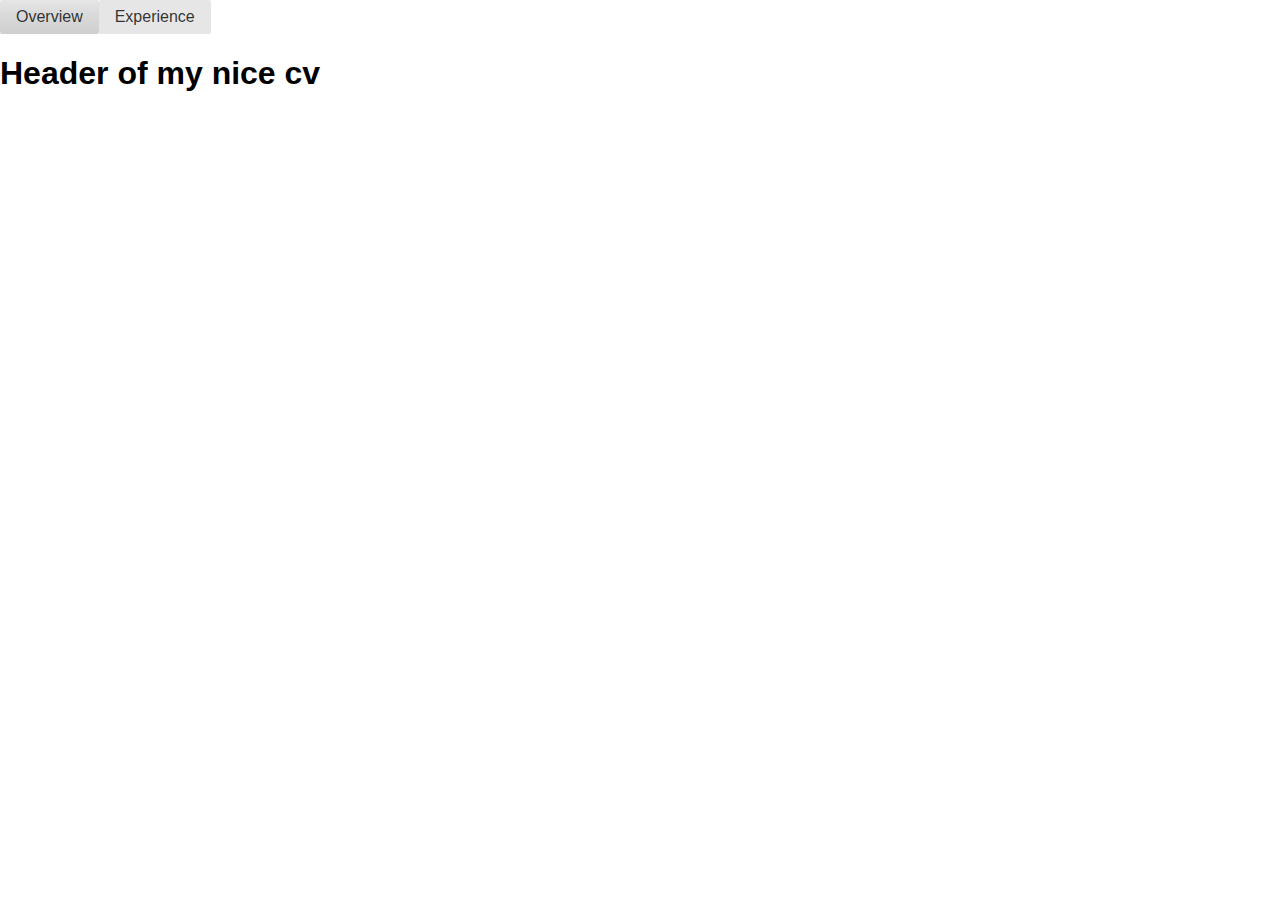
==== index.html @ 5b719116 "push ver 2" ====
<!DOCTYPE html>
<html>
<head>
    <title>Example Scala.js application</title>
    <meta http-equiv="Content-Type" content="text/html; charset=UTF-8"/>
    <link rel="stylesheet" href="pure-min.css">
</head>
<body>
<script type="text/javascript" src="main.js"></script>
<script>
    Main.main();
</script>
</body>
</html>
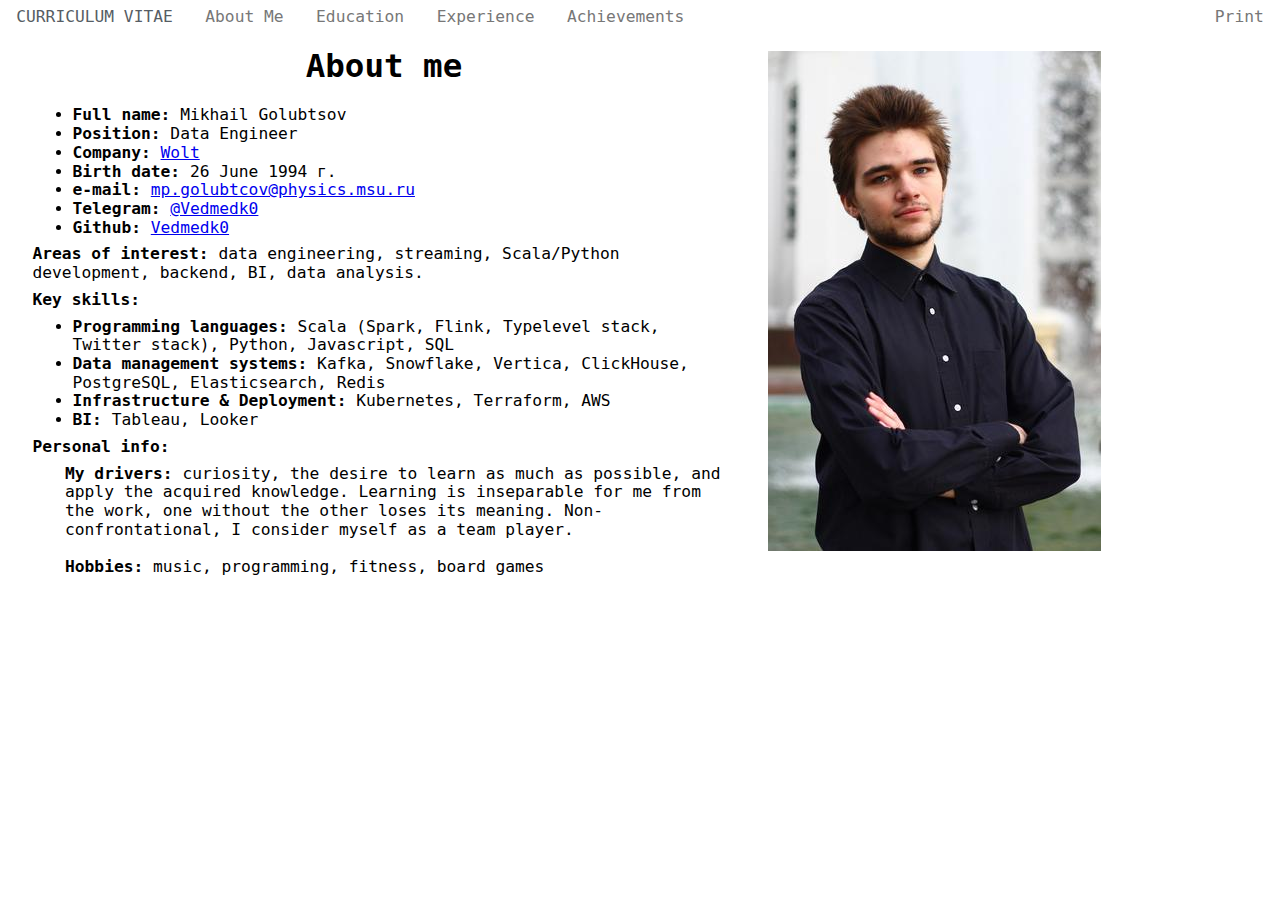
==== commit 8b6087ae: "push ver 3" ====
--- a/index.html
+++ b/index.html
@@ -4,6 +4,7 @@
     <title>Example Scala.js application</title>
     <meta http-equiv="Content-Type" content="text/html; charset=UTF-8"/>
     <link rel="stylesheet" href="pure-min.css">
+    <link rel="stylesheet" href="custom-styles.css">
 </head>
 <body>
 <script type="text/javascript" src="main.js"></script>
--- a/custom-styles.css
+++ b/custom-styles.css
@@ -0,0 +1,37 @@
+.menu {
+  position: -webkit-sticky; /* Safari */
+  position: sticky;
+  top: 0;
+  background-color: white;
+}
+
+.fade-out {
+  visibility: hidden;
+  opacity: 0;
+  transition: visibility 0s linear 300ms, opacity 300ms;
+}
+
+.fade-in {
+  visibility: visible;
+  opacity: 1;
+  transition: visibility 0s linear 0s, opacity 300ms;
+}
+
+h1 {
+  margin-top: 0.4em;
+  margin-bottom: 0.4em;
+}
+
+h4 {
+  margin-top: 0.2em;
+  margin-bottom: 0.2em;
+}
+
+.cv-list {
+  margin-top: 0.5em;
+  margin-bottom: 0.5em;
+}
+
+@media print {
+ .page-break { page-break-before: always; }
+}